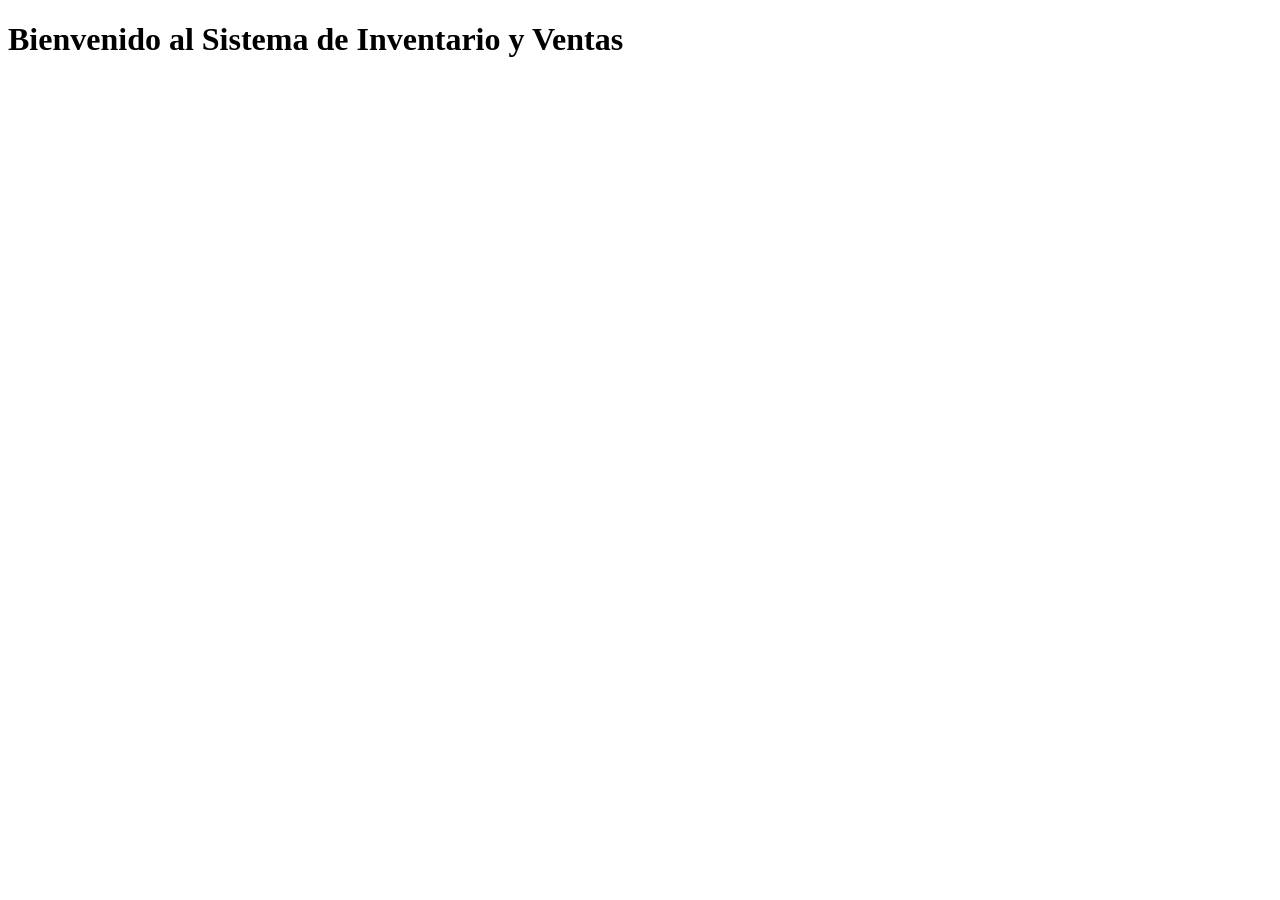
==== index.html @ da6c7f80 "Primer commit: Estructura base del sistema de inventario" ====
<!DOCTYPE html>
<html lang="es">
<head>
    <meta charset="UTF-8">
    <meta name="viewport" content="width=device-width, initial-scale=1.0">
    <title>Sistema de Inventario - Edwin Sosa</title>
</head>
<body>
    <h1>Bienvenido al Sistema de Inventario y Ventas</h1>
</body>
</html>
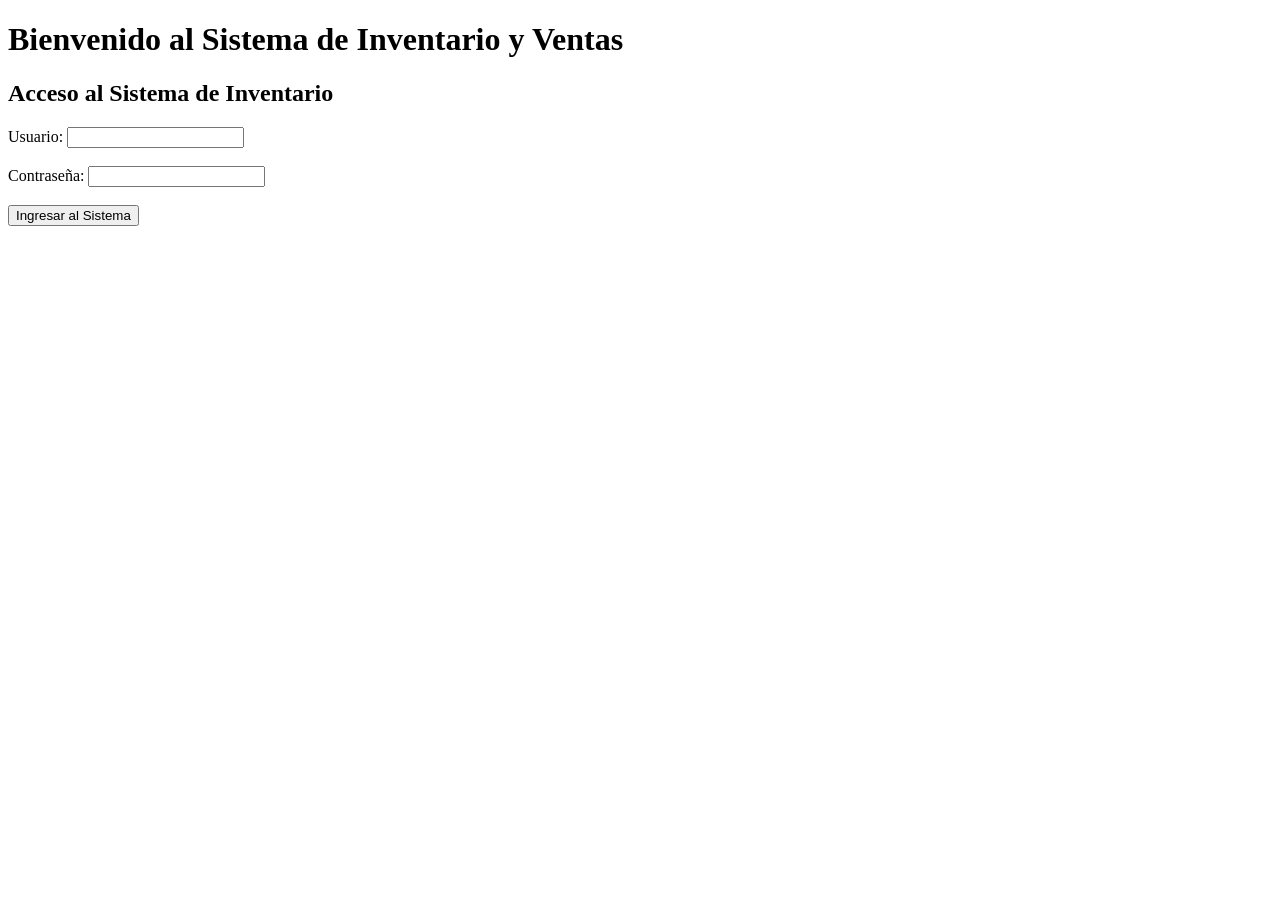
==== commit 4057ed99: "Agregado formulario de Login al sistema" ====
--- a/index.html
+++ b/index.html
@@ -7,5 +7,19 @@
 </head>
 <body>
     <h1>Bienvenido al Sistema de Inventario y Ventas</h1>
+    <div class="login-container">
+    <h2>Acceso al Sistema de Inventario</h2>
+    <form action="#" method="POST">
+        <label for="usuario">Usuario:</label>
+        <input type="text" id="usuario" name="usuario" required>
+        <br><br>
+
+        <label for="password">Contraseña:</label>
+        <input type="password" id="password" name="password" required>
+        <br><br>
+
+        <button type="submit">Ingresar al Sistema</button>
+    </form>
+</div>
 </body>
 </html>
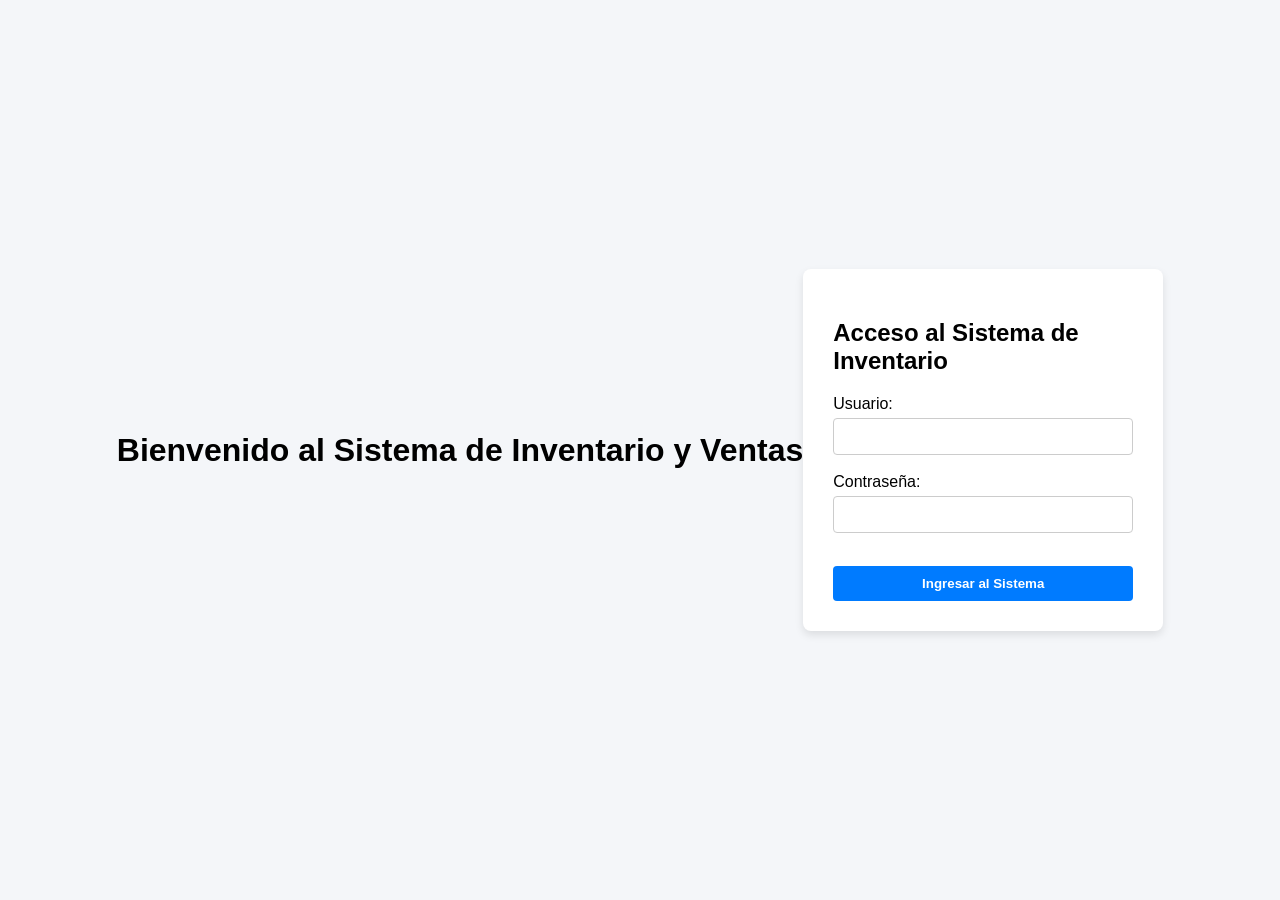
==== commit a42130fb: "Agregado diseño CSS al formulario de Login" ====
--- a/index.html
+++ b/index.html
@@ -3,6 +3,7 @@
 <head>
     <meta charset="UTF-8">
     <meta name="viewport" content="width=device-width, initial-scale=1.0">
+    <link rel="stylesheet" href="style.css">
     <title>Sistema de Inventario - Edwin Sosa</title>
 </head>
 <body>
--- a/style.css
+++ b/style.css
@@ -0,0 +1,45 @@
+/* Centrar el contenido en la pantalla */
+body {
+font-family: Arial, sans-serif;
+background-color: #f4f6f9;
+display: flex;
+justify-content: center;
+align-items: center;
+height: 100vh;
+margin: 0;
+}
+/* Estilo de la tarjeta blanca del formulario */
+.login-container {
+background-color: white;
+padding: 30px;
+border-radius: 8px;
+box-shadow: 0 4px 8px rgba(0,0,0,0.1);
+width: 300px;
+}
+
+/* Diseño de las cajas de texto */
+input {
+width: 100%;
+padding: 10px;
+margin-top: 5px;
+border: 1px solid #ccc;
+border-radius: 4px;
+box-sizing: border-box;
+}
+
+/* Diseño del botón de ingreso */
+button {
+width: 100%;
+padding: 10px;
+background-color: #007bff;
+color: white;
+border: none;
+border-radius: 4px;
+cursor: pointer;
+font-weight: bold;
+margin-top: 15px;
+}
+
+button:hover {
+background-color: #0056b3;
+}
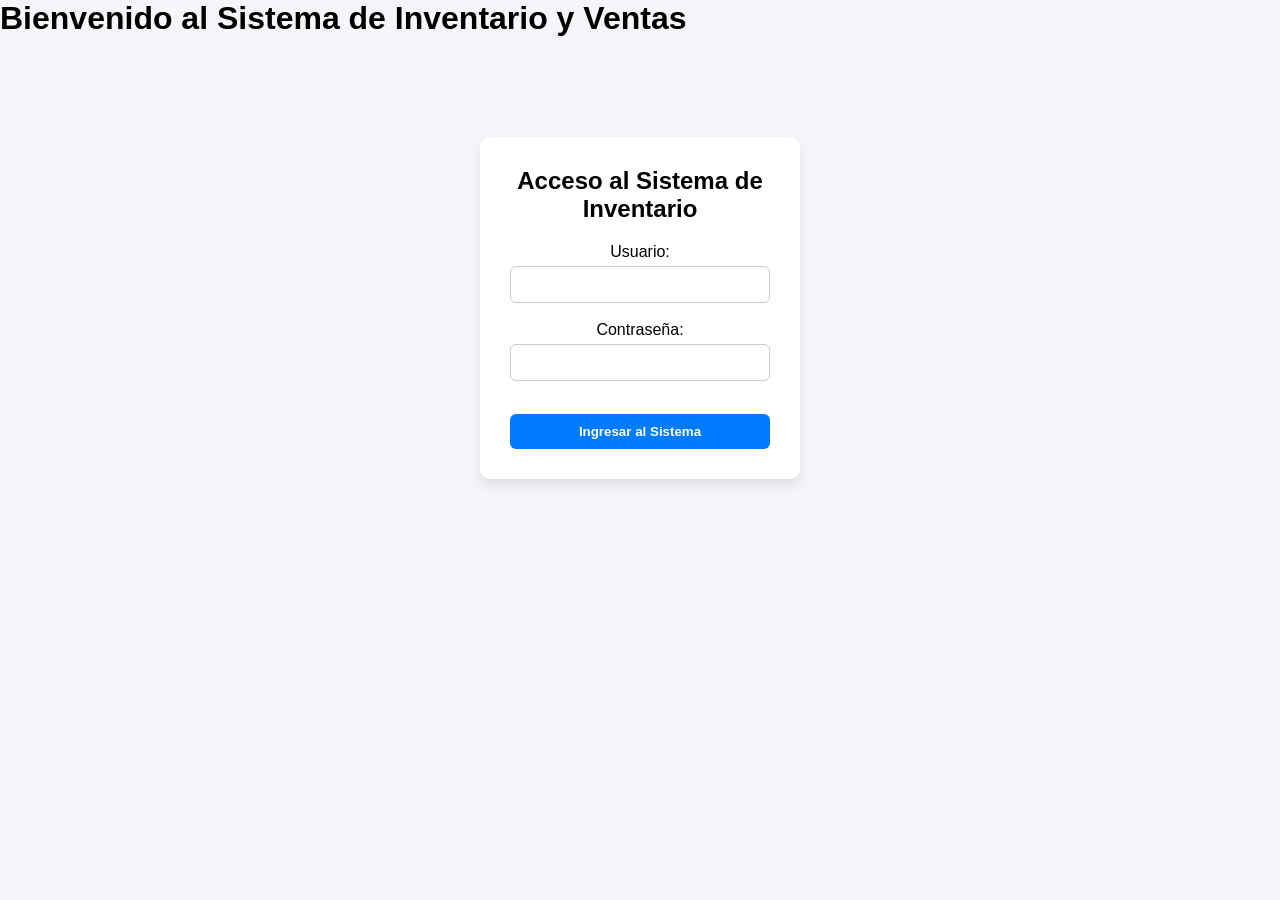
==== commit afcd8fb6: "Correcciones en index y diseño" ====
--- a/index.html
+++ b/index.html
@@ -7,20 +7,26 @@
     <title>Sistema de Inventario - Edwin Sosa</title>
 </head>
 <body>
+
     <h1>Bienvenido al Sistema de Inventario y Ventas</h1>
+
     <div class="login-container">
-    <h2>Acceso al Sistema de Inventario</h2>
-    <form action="#" method="POST">
-        <label for="usuario">Usuario:</label>
-        <input type="text" id="usuario" name="usuario" required>
-        <br><br>
+        <h2>Acceso al Sistema de Inventario</h2>
 
-        <label for="password">Contraseña:</label>
-        <input type="password" id="password" name="password" required>
-        <br><br>
+        <form action="dashboard.html" method="GET">
+            
+            <label for="usuario">Usuario:</label>
+            <input type="text" id="usuario" name="usuario" required>
+            <br><br>
 
-        <button type="submit">Ingresar al Sistema</button>
-    </form>
-</div>
+            <label for="password">Contraseña:</label>
+            <input type="password" id="password" name="password" required>
+            <br><br>
+
+            <button type="submit">Ingresar al Sistema</button>
+
+        </form>
+    </div>
+
 </body>
 </html>
--- a/style.css
+++ b/style.css
@@ -1,45 +1,149 @@
-/* Centrar el contenido en la pantalla */
-body {
-font-family: Arial, sans-serif;
-background-color: #f4f6f9;
-display: flex;
-justify-content: center;
-align-items: center;
-height: 100vh;
-margin: 0;
-}
-/* Estilo de la tarjeta blanca del formulario */
-.login-container {
-background-color: white;
-padding: 30px;
-border-radius: 8px;
-box-shadow: 0 4px 8px rgba(0,0,0,0.1);
-width: 300px;
+
+* {
+    margin: 0;
+    padding: 0;
+    box-sizing: border-box;
 }
 
-/* Diseño de las cajas de texto */
-input {
-width: 100%;
-padding: 10px;
-margin-top: 5px;
-border: 1px solid #ccc;
-border-radius: 4px;
-box-sizing: border-box;
+
+body {
+    font-family: Arial, sans-serif;
+    background-color: #f4f6f9;
 }
 
-/* Diseño del botón de ingreso */
+
+
+.login-container {
+    background-color: white;
+    padding: 30px;
+    border-radius: 10px;
+    box-shadow: 0 6px 12px rgba(0,0,0,0.1);
+    width: 320px;
+    margin: 100px auto;
+    text-align: center;
+}
+
+.login-container h2 {
+    margin-bottom: 20px;
+}
+
+
+input {
+    width: 100%;
+    padding: 10px;
+    margin-top: 5px;
+    border: 1px solid #ccc;
+    border-radius: 6px;
+}
+
+
 button {
-width: 100%;
-padding: 10px;
-background-color: #007bff;
-color: white;
-border: none;
-border-radius: 4px;
-cursor: pointer;
-font-weight: bold;
-margin-top: 15px;
+    width: 100%;
+    padding: 10px;
+    background-color: #007bff;
+    color: white;
+    border: none;
+    border-radius: 6px;
+    cursor: pointer;
+    font-weight: bold;
+    margin-top: 15px;
 }
 
 button:hover {
-background-color: #0056b3;
+    background-color: #0056b3;
+}
+
+
+
+.navbar {
+    background-color: #343a40;
+    color: white;
+    padding: 15px 30px;
+    display: flex;
+    justify-content: space-between;
+    align-items: center;
+}
+
+.btn-salir {
+    background-color: #dc3545;
+    color: white;
+    padding: 8px 12px;
+    text-decoration: none;
+    border-radius: 5px;
+}
+
+.btn-salir:hover {
+    background-color: #b02a37;
+}
+
+
+
+.dashboard-menu {
+    display: flex;
+    gap: 20px;
+    padding: 40px;
+    justify-content: center;
+}
+
+.tarjeta-modulo {
+    background-color: white;
+    padding: 20px;
+    width: 220px;
+    border-radius: 10px;
+    text-align: center;
+    text-decoration: none;
+    color: #333;
+    box-shadow: 0 4px 10px rgba(0,0,0,0.1);
+    transition: 0.3s;
+}
+
+.tarjeta-modulo:hover {
+    transform: translateY(-5px);
+    box-shadow: 0 8px 16px rgba(0,0,0,0.2);
+}
+
+
+
+.contenedor-tabla {
+    margin: 60px auto;
+    width: 90%;
+}
+
+.btn-nuevo {
+    background-color: #28a745;
+    color: white;
+    padding: 10px 15px;
+    border: none;
+    border-radius: 6px;
+    cursor: pointer;
+    margin-bottom: 15px;
+    font-weight: bold;
+}
+
+.btn-nuevo:hover {
+    background-color: #218838;
+}
+
+
+.tabla-inventario {
+    width: 100%;
+    border-collapse: collapse;
+    background-color: white;
+    border-radius: 10px;
+    overflow: hidden;
+    box-shadow: 0 4px 10px rgba(0,0,0,0.1);
+}
+
+.tabla-inventario th {
+    background-color: #f8f9fa;
+    padding: 12px;
+}
+
+.tabla-inventario td {
+    padding: 12px;
+    border-bottom: 1px solid #ddd;
+}
+
+.tabla-inventario tr:hover {
+    background-color: #f1f1f1;
 }
